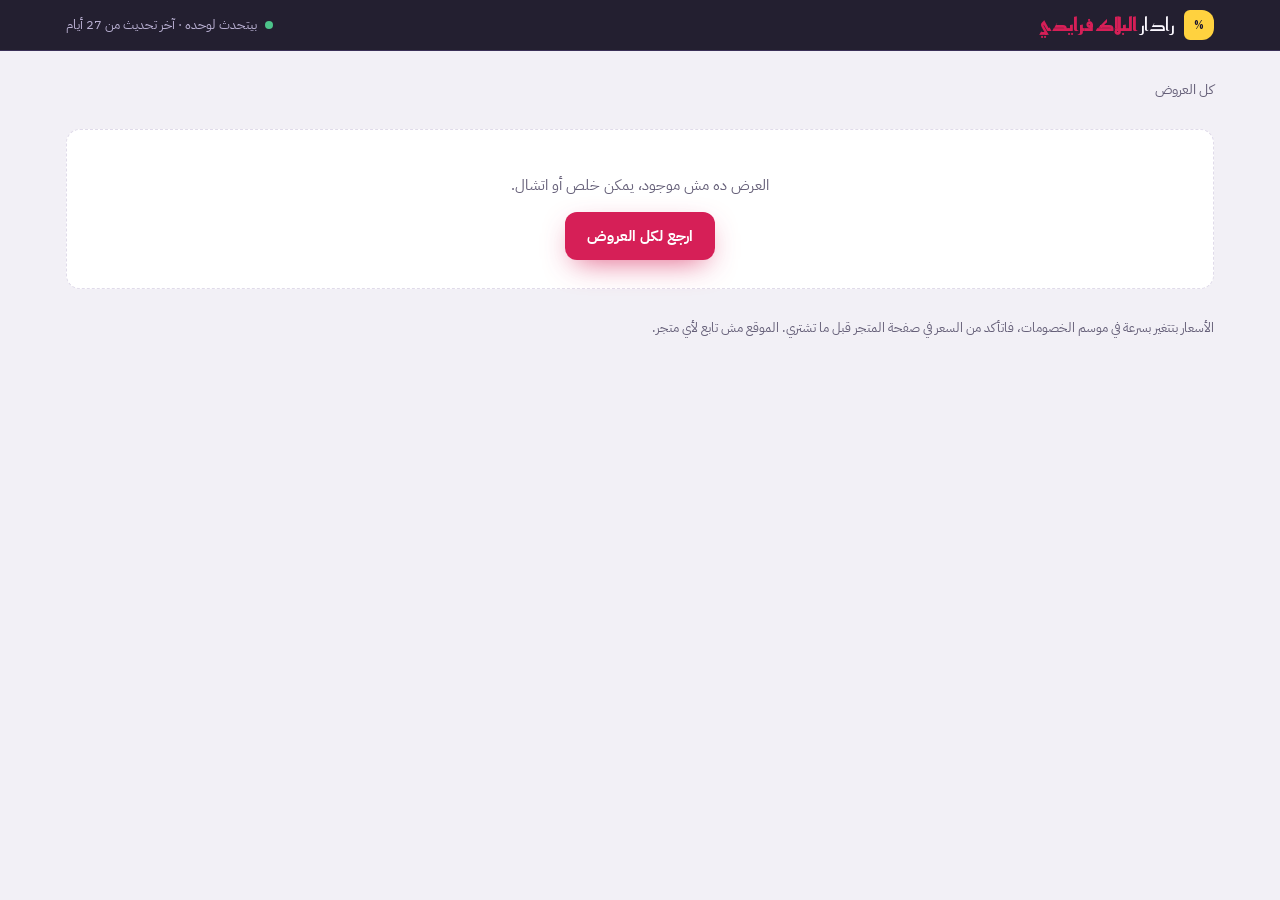
==== product.html @ 1474e01f "Make the site responsive: 2-column cards on phones, swipeable campaigns and filters, sticky buy bar," ====
<!doctype html>
<html lang="ar" dir="rtl">
<head>
<meta charset="utf-8">
<meta name="viewport" content="width=device-width,initial-scale=1,viewport-fit=cover">
<title>تفاصيل العرض | رادار البلاك فرايدي</title>
<meta name="description" content="تفاصيل عرض البلاك فرايدي: السعر قبل وبعد الخصم، والتوفير، ولينك الشراء، وعروض شبهه.">
<meta name="theme-color" content="#120E1F">
<link rel="icon" href="data:image/svg+xml,%3Csvg xmlns='http://www.w3.org/2000/svg' viewBox='0 0 32 32'%3E%3Cpath d='M3 15V5a2 2 0 0 1 2-2h10l14 14-12 12z' fill='%23FFD23F' stroke='%231B1630' stroke-width='2'/%3E%3Ccircle cx='9' cy='9' r='2.5' fill='%231B1630'/%3E%3C/svg%3E">
<link rel="preconnect" href="https://fonts.googleapis.com">
<link rel="preconnect" href="https://fonts.gstatic.com" crossorigin>
<link rel="stylesheet" href="https://fonts.googleapis.com/css2?family=IBM+Plex+Sans+Arabic:wght@400;500;600;700&family=Reem+Kufi:wght@600;700&display=swap">
<link rel="stylesheet" href="assets/style.css">
</head>
<body>
<header class="topbar">
  <div class="in">
    <a class="logo" href="./"><i>%</i><span>رادار <b>البلاك فرايدي</b></span></a>
    <div class="status"><span class="dot" id="dot"></span><span id="statusText">بيحمّل…</span></div>
  </div>
</header>

<main class="wrap">
  <nav class="crumbs" aria-label="مكانك في الموقع" id="crumbs"><a href="./">كل العروض</a></nav>

  <section class="product" id="product" aria-live="polite">
    <div class="gallery"><span class="ph">بيحمّل…</span></div>
    <div class="panel"><div class="pricebox"><p class="dnote">بيحمّل تفاصيل العرض…</p></div></div>
  </section>

  <section style="display:grid;gap:16px" aria-labelledby="recH" id="recWrap" hidden>
    <div class="head"><h2 id="recH">ممكن يعجبك كمان</h2><span id="recNote"></span></div>
    <div class="grid" id="rec"></div>
  </section>

  <footer class="site">الأسعار بتتغير بسرعة في موسم الخصومات، فاتأكد من السعر في صفحة المتجر قبل ما تشتري. الموقع مش تابع لأي متجر.</footer>
</main>

<script src="assets/common.js"></script>
<script>
(function(){
const {CATS,fmt,disc,saving,expired,dayLabel,ago,safeUrl,el,picture,card,loadData,setStatus,recommend}=BFR;
const $=id=>document.getElementById(id);
const id=new URLSearchParams(location.search).get("id")||"";

function toast(msg){const t=el("div","toast",msg);t.setAttribute("role","status");document.body.appendChild(t);setTimeout(()=>t.remove(),2200)}

function notFound(){
  const p=$("product");p.textContent="";p.style.gridTemplateColumns="1fr";
  const box=el("div","empty");
  box.appendChild(el("p",null,"العرض ده مش موجود، يمكن خلص أو اتشال."));
  const a=el("a","btn btn-hot","ارجع لكل العروض");a.href="./";box.appendChild(a);
  p.appendChild(box);
}

function renderProduct(d,all){
  document.title=d.title+" | رادار البلاك فرايدي";
  const crumbs=$("crumbs");crumbs.textContent="";
  const home=el("a",null,"كل العروض");home.href="./";crumbs.appendChild(home);
  crumbs.appendChild(el("span",null,"/"));crumbs.appendChild(el("span",null,CATS[d.category]||"عرض"));
  crumbs.appendChild(el("span",null,"/"));crumbs.appendChild(el("span",null,d.store));

  const p=$("product");p.textContent="";
  const gal=picture(d,"gallery");
  const p0=disc(d);if(p0){const t=el("span","bigtag num","-"+p0+"%");gal.appendChild(t)}
  p.appendChild(gal);

  const panel=el("div","panel");
  const meta=el("div","meta");meta.appendChild(el("span","store",d.store));
  if(CATS[d.category])meta.appendChild(el("span","cat",CATS[d.category]));
  if(expired(d))meta.appendChild(el("span","pill over","العرض خلص"));
  panel.appendChild(meta);
  panel.appendChild(el("h1",null,d.title));

  const box=el("div","pricebox");
  const row=el("div","row num");
  row.appendChild(el("span","price",(d.priceFrom?"من ":"")+fmt(d.price)+" ج.م"));
  if(d.oldPrice>d.price)row.appendChild(el("span","old","بدل "+fmt(d.oldPrice)+" ج.م"));
  box.appendChild(row);
  if(saving(d)){const r2=el("div","row");r2.appendChild(el("span","savebadge num","هتوفّر "+fmt(Math.round(saving(d)))+" ج.م"));const dt=el("span","num","خصم "+p0+"%");dt.style.color="var(--muted)";r2.appendChild(dt);box.appendChild(r2)}
  if(d.endsAt&&!expired(d)){
    const left=Math.ceil((Date.parse(d.endsAt+"T23:59:59+02:00")-Date.now())/86400000);
    box.appendChild(el("div","ends num","⏳ العرض لحد "+dayLabel(d.endsAt)+(left<=3?" · فاضل "+(left<=1?"يوم واحد":left+" أيام"):"")));
  }
  const acts=el("div","actions");
  const u=safeUrl(d.url);
  if(u){const b=el("a","btn btn-hot","اشتري من "+d.store+" ←");b.href=u;b.target="_blank";b.rel="noopener nofollow";acts.appendChild(b)}
  const share=el("button","btn btn-ghost","انسخ لينك العرض");share.type="button";
  share.onclick=async()=>{
    const link=location.href;
    try{if(navigator.share){await navigator.share({title:d.title,url:link});return}}catch(e){if(e&&e.name==="AbortError")return}
    try{await navigator.clipboard.writeText(link);toast("اتنسخ اللينك ✓")}catch(e){toast("انسخ اللينك من شريط العنوان")}
  };
  acts.appendChild(share);box.appendChild(acts);
  panel.appendChild(box);

  // phones: a buy bar sticks to the bottom once the main buy button scrolls out of view
  if(u&&!expired(d)){
    const bar=el("div","buybar");bar.setAttribute("aria-hidden","true");
    const pp=el("div","p num");pp.appendChild(el("b",null,fmt(d.price)+" ج.م"));if(d.oldPrice>d.price)pp.appendChild(el("small",null,fmt(d.oldPrice)+" ج.م"));
    bar.appendChild(pp);
    const bb=el("a","btn btn-hot","اشتري من "+d.store+" ←");bb.href=u;bb.target="_blank";bb.rel="noopener nofollow";bb.tabIndex=-1;bar.appendChild(bb);
    document.body.appendChild(bar);document.body.classList.add("has-buybar");
    const main=acts.querySelector(".btn-hot");
    if("IntersectionObserver" in window&&main)new IntersectionObserver(([e])=>bar.classList.toggle("show",!e.isIntersecting&&e.boundingClientRect.top<0)).observe(main);
  }

  if(d.note){const n=el("div","notebox");n.appendChild(el("strong",null,"ملاحظة: "));n.appendChild(document.createTextNode(d.note));panel.appendChild(n)}

  const facts=el("dl","facts");
  const fact=(k,v)=>{facts.appendChild(el("dt",null,k));facts.appendChild(el("dd",null,v))};
  fact("المتجر",d.store);
  fact("القسم",CATS[d.category]||"—");
  fact("السعر قبل الخصم",d.oldPrice?fmt(d.oldPrice)+" ج.م":"مش مكتوب");
  fact("اتضاف على الرادار",ago(d.addedAt)||"—");
  if(d.endsAt)fact("آخر يوم للعرض",dayLabel(d.endsAt));
  panel.appendChild(facts);
  panel.appendChild(el("p","dnote","السعر ده اللي كان ظاهر على موقع المتجر وقت ما العرض اتسجل. اتأكد منه قبل الدفع."));
  p.appendChild(panel);

  const recs=recommend(d,all,8);
  if(recs.length){
    $("recWrap").hidden=false;
    $("recNote").textContent=CATS[d.category]?"عروض من "+CATS[d.category]+" ومن متاجر تانية":"";
    const g=$("rec");g.textContent="";recs.forEach(r=>g.appendChild(card(r)));
  }
}

(async()=>{
  try{
    const j=await loadData();
    setStatus(j.lastCheck,true);
    const d=j.deals.find(x=>x.id===id);
    if(!d){notFound();return}
    renderProduct(d,j.deals);
  }catch(e){
    setStatus(null,false);
    const p=$("product");p.textContent="";p.appendChild(el("div","empty","التفاصيل ما حمّلتش. اتأكد من النت وافتح الصفحة تاني."));
  }
})();
})();
</script>
</body>
</html>
---- assets/style.css ----
/* Layout: a price-tag board. A loud dark hero with countdown and a rotating spotlight deal, a ticker of top discounts,
   then store campaigns, filters and a paginated grid of tag-shaped deal cards. Product page: image + buy panel, then recommendations. RTL. */
:root{
  --bg:#F2F0F6; --surface:#FFFFFF; --ink:#1B1630; --muted:#666079; --line:#E0DBEA;
  --tag:#FFD23F; --tag-ink:#1B1630; --hot:#D61F57; --ok:#16804F; --soon:#9A5B00; --chip:#ECE8F4;
  --pic:#FFFFFF; --pic-ink:#1B1630;
  /* hero is a deliberate dark band in both themes */
  --hero:#120E1F; --hero-2:#1E1733; --hero-ink:#FBF8FF; --hero-muted:#B9B0D3; --hero-line:#3A3057;
  --display:"Reem Kufi", "IBM Plex Sans Arabic", Tahoma, sans-serif;
  --body:"IBM Plex Sans Arabic", "Segoe UI", Tahoma, sans-serif;
  color-scheme:light;
}
@media (prefers-color-scheme: dark){:root{
  --bg:#13101C; --surface:#1D1929; --ink:#F1EEF8; --muted:#A39DB8; --line:#2F2A42;
  --tag:#F5C518; --tag-ink:#1B1630; --hot:#FF5A85; --ok:#4CC38A; --soon:#E3A845; --chip:#2A2539;
  --pic:#F3F1F7; --pic-ink:#1B1630; --hero:#0C0915; --hero-2:#1A1430; color-scheme:dark}}
*,*::before,*::after{box-sizing:border-box}
html{padding-top:env(safe-area-inset-top,0px);padding-bottom:env(safe-area-inset-bottom,0px);scroll-behavior:smooth}
body{margin:0;background:var(--bg);color:var(--ink);font-family:var(--body);font-size:15px;line-height:1.6}
[hidden]{display:none!important}
.wrap{max-width:1180px;margin:0 auto;padding-left:max(16px,env(safe-area-inset-left,0px));padding-right:max(16px,env(safe-area-inset-right,0px));padding-block:28px 48px;display:grid;gap:28px}
h1,h2,h3{font-family:var(--display);text-wrap:balance;margin:0;line-height:1.25}
h2{font-size:1.3rem}
.num{font-variant-numeric:tabular-nums}
a{color:inherit}
button,input,select{font:inherit;color:inherit}
:focus-visible{outline:2px solid var(--hot);outline-offset:2px;border-radius:6px}
.sr{position:absolute;width:1px;height:1px;overflow:hidden;clip:rect(0 0 0 0);white-space:nowrap}

/* ---------- top bar ---------- */
.topbar{position:sticky;top:env(safe-area-inset-top,0px);z-index:20;background:color-mix(in srgb,var(--hero) 92%,transparent);backdrop-filter:blur(10px);border-bottom:1px solid var(--hero-line);color:var(--hero-ink)}
body::before{content:"";position:fixed;inset:0 0 auto;height:env(safe-area-inset-top,0px);z-index:21;background:var(--hero)}
.topbar .in{max-width:1180px;margin:0 auto;padding-left:max(16px,env(safe-area-inset-left,0px));padding-right:max(16px,env(safe-area-inset-right,0px));padding-block:10px;display:flex;align-items:center;justify-content:space-between;gap:12px}
.logo{display:flex;align-items:center;gap:10px;text-decoration:none;font-family:var(--display);font-size:1.15rem}
.logo i{display:inline-grid;place-items:center;width:30px;height:30px;border-radius:6px 12px 12px 6px;background:var(--tag);color:var(--tag-ink);font-style:normal;font-size:.8rem}
.logo b{color:var(--hot);font-weight:700}
.status{display:flex;align-items:center;gap:8px;font-size:.8rem;color:var(--hero-muted)}
.dot{width:8px;height:8px;border-radius:50%;background:var(--hero-muted);flex:none}
.dot.live{background:#4CC38A;animation:pulse 2s infinite}
@keyframes pulse{0%{box-shadow:0 0 0 0 rgb(76 195 138 / .6)}70%{box-shadow:0 0 0 8px transparent}100%{box-shadow:0 0 0 0 transparent}}

/* ---------- hero ---------- */
.hero{position:relative;overflow:hidden;background:var(--hero);color:var(--hero-ink);isolation:isolate}
.hero::before{content:"";position:absolute;inset:0;z-index:-2;
  background:
    radial-gradient(60% 80% at 85% 10%, rgb(214 31 87 / .45), transparent 60%),
    radial-gradient(45% 60% at 10% 90%, rgb(255 210 63 / .22), transparent 60%),
    linear-gradient(180deg, var(--hero) 0%, var(--hero-2) 100%)}
.hero::after{content:"";position:absolute;inset:0;z-index:-1;opacity:.35;
  background-image:linear-gradient(var(--hero-line) 1px,transparent 1px),linear-gradient(90deg,var(--hero-line) 1px,transparent 1px);
  background-size:44px 44px;mask-image:radial-gradient(70% 70% at 50% 40%,#000,transparent)}
.hero .ghost{position:absolute;z-index:-1;left:-2%;bottom:-8%;font-family:var(--display);font-weight:700;font-size:clamp(9rem,26vw,22rem);line-height:.8;color:transparent;-webkit-text-stroke:2px rgb(255 255 255 / .07);user-select:none;pointer-events:none;direction:ltr}
.hero .in{max-width:1180px;margin:0 auto;padding-left:max(16px,env(safe-area-inset-left,0px));padding-right:max(16px,env(safe-area-inset-right,0px));padding-block:48px 56px;display:grid;grid-template-columns:minmax(0,1.15fr) minmax(0,.85fr);gap:40px;align-items:center}
.kicker{display:inline-flex;align-items:center;gap:8px;background:rgb(255 255 255 / .08);border:1px solid var(--hero-line);border-radius:999px;padding:4px 14px 4px 6px;font-size:.85rem;color:var(--hero-muted);width:fit-content}
.kicker span{background:var(--hot);color:#fff;border-radius:999px;padding:1px 10px;font-weight:700;font-size:.75rem}
.hero h1{font-size:clamp(2.4rem,6.4vw,4.6rem);line-height:1.08;margin-top:16px;letter-spacing:-.01em}
.hero h1 em{font-style:normal;color:var(--tag);position:relative;white-space:nowrap}
.hero h1 em::after{content:"";position:absolute;inset-inline:0;bottom:.06em;height:.16em;background:var(--hot);z-index:-1;border-radius:4px;transform:skewX(-12deg)}
.hero h1 .strike{color:var(--hero-muted);text-decoration:line-through;text-decoration-color:var(--hot);text-decoration-thickness:.09em;font-size:.55em;vertical-align:.35em;margin-inline-start:.2em}
.hero .lede{color:var(--hero-muted);font-size:1.08rem;max-width:52ch;margin:16px 0 0}
.clock{display:flex;gap:10px;margin-top:10px;flex-wrap:wrap}
.clock div{display:grid;justify-items:center;min-width:76px;padding:10px 8px 8px;border-radius:12px;background:rgb(255 255 255 / .06);border:1px solid var(--hero-line);position:relative;overflow:hidden}
.clock div::before{content:"";position:absolute;inset:50% 0 auto;height:1px;background:rgb(0 0 0 / .35)}
.clock b{font-family:var(--display);font-size:2.4rem;line-height:1;color:var(--hero-ink)}
.clock small{font-size:.72rem;color:var(--hero-muted);margin-top:4px}
.clock .sec b{color:var(--tag)}
.clock-label{font-size:.82rem;color:var(--hero-muted);margin-top:22px}
.ctas{display:flex;gap:12px;flex-wrap:wrap;margin-top:26px}
.btn{display:inline-flex;align-items:center;gap:8px;border:0;border-radius:12px;padding:12px 22px;font-weight:700;text-decoration:none;cursor:pointer;transition:transform .15s ease,filter .15s ease}
.btn:hover{transform:translateY(-2px);filter:brightness(1.06)}
.btn-hot{background:var(--hot);color:#fff;box-shadow:0 10px 30px -10px rgb(214 31 87 / .8)}
.btn-tag{background:var(--tag);color:var(--tag-ink)}
.btn-ghost{background:transparent;color:inherit;border:1px solid currentColor}
.stats{display:flex;gap:28px;flex-wrap:wrap;margin-top:30px;padding-top:22px;border-top:1px dashed var(--hero-line)}
.stats div{display:grid}
.stats b{font-family:var(--display);font-size:1.7rem;line-height:1.1;color:var(--hero-ink)}
.stats small{color:var(--hero-muted);font-size:.8rem}

/* spotlight */
.spot{position:relative;display:grid;gap:14px;background:var(--surface);color:var(--ink);border-radius:22px 22px 22px 6px;padding:16px;text-decoration:none;transform:rotate(-2.5deg);box-shadow:0 30px 60px -20px rgb(0 0 0 / .6),0 0 0 1px rgb(255 255 255 / .06);transition:transform .3s ease}
.spot:hover{transform:rotate(0) scale(1.01)}
.spot::before{content:"";position:absolute;top:18px;right:18px;width:14px;height:14px;border-radius:50%;background:var(--hero);box-shadow:inset 0 0 0 3px var(--line)}
.spot .cap{position:absolute;top:-14px;left:22px;background:var(--hot);color:#fff;font-weight:700;font-size:.8rem;border-radius:999px;padding:4px 14px;transform:rotate(2.5deg);box-shadow:0 6px 16px -6px rgb(214 31 87 / .9)}
.spot .pic{aspect-ratio:5/4}
.spot .big{position:absolute;top:28px;left:28px;z-index:1;background:var(--tag);color:var(--tag-ink);font-family:var(--display);font-size:2.2rem;line-height:1;padding:10px 14px;border-radius:6px 16px 16px 6px;box-shadow:0 8px 20px -8px rgb(0 0 0 / .4)}
.spot h3{font-size:1.05rem;font-family:var(--body);font-weight:600;line-height:1.45}
.spot .row{display:flex;justify-content:space-between;align-items:baseline;gap:10px;flex-wrap:wrap}
.spot .price{font-size:1.6rem}
.spot .fade{animation:fadein .5s ease}
@keyframes fadein{from{opacity:0;transform:translateY(6px)}to{opacity:1;transform:none}}
.dots{display:flex;gap:6px;justify-content:center}
.dots button{width:8px;height:8px;border-radius:999px;border:0;padding:0;background:var(--line);cursor:pointer;transition:width .2s}
.dots button[aria-current="true"]{width:22px;background:var(--hot)}

/* ticker */
.ticker{background:var(--tag);color:var(--tag-ink);overflow:hidden;border-block:2px solid var(--tag-ink);direction:ltr}
.ticker .track{display:flex;gap:0;width:max-content;animation:tick 60s linear infinite;direction:ltr}
.ticker:hover .track{animation-play-state:paused}
@keyframes tick{from{transform:translateX(0)}to{transform:translateX(-50%)}}
.ticker a{display:flex;align-items:center;gap:10px;padding:10px 22px;text-decoration:none;white-space:nowrap;font-weight:600;border-inline-end:2px dashed rgb(27 22 48 / .35);direction:rtl}
.ticker img{width:30px;height:30px;object-fit:contain;background:#fff;border-radius:6px;padding:2px}
.ticker b{font-family:var(--display);background:var(--tag-ink);color:var(--tag);border-radius:4px;padding:0 8px;direction:ltr}

/* ---------- campaigns ---------- */
.camps{display:grid;grid-template-columns:repeat(auto-fill,minmax(230px,1fr));gap:12px}
.camp{background:var(--surface);border:1px solid var(--line);border-radius:12px;padding:14px 16px;display:grid;gap:6px;align-content:start}
.camp .row{display:flex;justify-content:space-between;align-items:center;gap:8px}
.camp h3{font-size:1rem}
.camp .dates{font-size:.88rem;color:var(--muted)}
.camp .note{font-size:.85rem;margin:0}
.pill{font-size:.75rem;font-weight:600;padding:2px 10px;border-radius:999px;white-space:nowrap;border:1px solid currentColor}
.pill.live{color:var(--ok)} .pill.soon{color:var(--soon)} .pill.over{color:var(--muted)}
.conf{font-size:.75rem;color:var(--muted)}

/* ---------- filters ---------- */
.bar{display:grid;gap:12px;background:var(--surface);border:1px solid var(--line);border-radius:14px;padding:14px}
.bar .r{display:flex;flex-wrap:wrap;gap:8px;align-items:center}
.bar input[type=search]{flex:1 1 220px;min-width:0;padding:10px 14px;border-radius:10px;border:1px solid var(--line);background:var(--bg)}
.bar select{padding:9px 12px;border-radius:10px;border:1px solid var(--line);background:var(--bg)}
.lbl{font-size:.78rem;color:var(--muted);letter-spacing:.02em;margin-inline-end:4px}
.chip{border:1px solid var(--line);background:var(--chip);border-radius:999px;padding:5px 12px;cursor:pointer;font-size:.88rem}
.chip[aria-pressed="true"]{background:var(--ink);color:var(--bg);border-color:var(--ink)}
.toggle{display:flex;gap:6px;align-items:center;font-size:.88rem;cursor:pointer}

/* ---------- deal cards ---------- */
.head{display:flex;justify-content:space-between;align-items:baseline;gap:12px;flex-wrap:wrap}
.head span{color:var(--muted);font-size:.9rem}
.grid{display:grid;grid-template-columns:repeat(auto-fill,minmax(250px,1fr));gap:14px}
.deal{position:relative;background:var(--surface);border:1px solid var(--line);border-radius:14px;padding:12px 12px 16px;display:grid;gap:10px;grid-template-rows:auto auto 1fr auto auto;min-width:0;transition:transform .2s ease,box-shadow .2s ease,border-color .2s ease}
.deal:hover{transform:translateY(-3px);box-shadow:0 18px 40px -22px rgb(27 22 48 / .45);border-color:color-mix(in srgb,var(--hot) 40%,var(--line))}
.deal.flash{animation:flash 2.4s ease-out}
@keyframes flash{0%{border-color:var(--hot);box-shadow:0 0 0 3px rgb(214 31 87 / .35)}100%{}}
.deal > :not(.pic):not(.tag){padding-inline:4px}
.pic{display:grid;place-items:center;aspect-ratio:4/3;max-width:100%;background:var(--pic);border-radius:10px;overflow:hidden;text-decoration:none}
.pic img{width:100%;height:100%;object-fit:contain;padding:10px;transition:transform .3s ease}
.deal:hover .pic img{transform:scale(1.05)}
.pic .ph{font-family:var(--display);font-size:1.6rem;color:var(--pic-ink);opacity:.5}
.meta{display:flex;gap:6px;flex-wrap:wrap;align-items:center}
.store{font-weight:700;font-size:.85rem}
.cat{font-size:.75rem;color:var(--muted);background:var(--chip);border-radius:6px;padding:1px 8px;text-decoration:none}
.new{font-size:.72rem;font-weight:700;color:var(--hot)}
.tag{position:absolute;top:22px;left:22px;z-index:1;box-shadow:0 1px 3px rgb(0 0 0 / .15);background:var(--tag);color:var(--tag-ink);font-family:var(--display);font-size:1.1rem;padding:4px 10px 4px 12px;border-radius:10px 4px 4px 10px;display:flex;align-items:center;gap:6px}
.tag::after{content:"";width:7px;height:7px;border-radius:50%;background:var(--surface)}
.title{margin:0;font-weight:600;font-size:.98rem;line-height:1.5;overflow-wrap:anywhere;font-family:var(--body)}
.title a{text-decoration:none}
.title a::after{content:"";position:absolute;inset:0;border-radius:14px}
.prices{display:flex;flex-wrap:wrap;gap:4px 10px;align-items:baseline}
.price{font-size:1.45rem;font-weight:700}
.old{color:var(--muted);text-decoration:line-through;font-size:.9rem}
.save{width:100%;font-size:.82rem;color:var(--ok);font-weight:600}
.dnote{font-size:.82rem;color:var(--muted);margin:0}
.foot{display:flex;justify-content:space-between;align-items:center;gap:8px;border-top:1px dashed var(--line);padding-top:10px;font-size:.8rem;color:var(--muted)}
.go{position:relative;z-index:2;background:var(--hot);color:#fff;text-decoration:none;font-weight:600;padding:6px 14px;border-radius:8px;font-size:.85rem;white-space:nowrap}
.go:hover{filter:brightness(1.08)}
.go.alt{background:var(--chip);color:var(--ink)}
.empty{background:var(--surface);border:1px dashed var(--line);border-radius:14px;padding:28px;text-align:center;color:var(--muted);grid-column:1/-1}

/* ---------- pagination ---------- */
.pager{display:flex;justify-content:center;align-items:center;gap:6px;flex-wrap:wrap}
.pager button{min-width:40px;height:40px;padding:0 12px;border-radius:10px;border:1px solid var(--line);background:var(--surface);cursor:pointer;font-weight:600}
.pager button:hover:not(:disabled){border-color:var(--hot);color:var(--hot)}
.pager button[aria-current="page"]{background:var(--ink);color:var(--bg);border-color:var(--ink)}
.pager button:disabled{opacity:.4;cursor:default}
.pager .gap{color:var(--muted);padding:0 4px}
.pager-info{text-align:center;color:var(--muted);font-size:.85rem}

/* ---------- product page ---------- */
.crumbs{display:flex;gap:8px;flex-wrap:wrap;font-size:.85rem;color:var(--muted)}
.crumbs a{text-decoration:none}
.crumbs a:hover{color:var(--hot)}
.product{display:grid;grid-template-columns:minmax(0,1fr) minmax(0,1fr);gap:28px;align-items:start}
.gallery{position:relative;background:var(--pic);border-radius:20px;border:1px solid var(--line);aspect-ratio:1/1;max-width:100%;display:grid;place-items:center;overflow:hidden}
.gallery img{width:100%;height:100%;object-fit:contain;padding:28px}
.gallery .ph{font-family:var(--display);font-size:2.4rem;color:var(--pic-ink);opacity:.4}
.gallery .bigtag{position:absolute;top:18px;left:18px;background:var(--tag);color:var(--tag-ink);font-family:var(--display);font-size:2rem;line-height:1;padding:10px 16px;border-radius:16px 6px 6px 16px;direction:ltr}
.panel{display:grid;gap:16px;min-width:0}
.panel h1{font-family:var(--body);font-weight:700;font-size:clamp(1.3rem,2.6vw,1.75rem);line-height:1.45;overflow-wrap:anywhere}
.pricebox{background:var(--surface);border:1px solid var(--line);border-radius:16px;padding:18px;display:grid;gap:10px}
.pricebox .price{font-size:2.4rem;font-family:var(--display);line-height:1.1}
.pricebox .row{display:flex;gap:12px;align-items:baseline;flex-wrap:wrap}
.savebadge{background:color-mix(in srgb,var(--ok) 14%,transparent);color:var(--ok);font-weight:700;border-radius:999px;padding:3px 12px;font-size:.88rem}
.ends{display:flex;gap:8px;align-items:center;font-size:.9rem;color:var(--soon);font-weight:600}
.actions{display:flex;gap:10px;flex-wrap:wrap}
.facts{display:grid;grid-template-columns:auto 1fr;gap:8px 16px;margin:0;background:var(--surface);border:1px solid var(--line);border-radius:16px;padding:16px 18px;font-size:.92rem}
.facts dt{color:var(--muted)}
.facts dd{margin:0;font-weight:600;min-width:0;overflow-wrap:anywhere}
.notebox{background:color-mix(in srgb,var(--tag) 22%,var(--surface));border-radius:12px;padding:12px 16px;font-size:.92rem}
.toast{position:fixed;bottom:calc(20px + env(safe-area-inset-bottom,0px));left:50%;transform:translateX(-50%);background:var(--ink);color:var(--bg);padding:10px 18px;border-radius:10px;font-size:.9rem;z-index:30}

footer.site{color:var(--muted);font-size:.82rem;max-width:75ch}

/* mobile buy bar (product page) — only shown on phones */
.buybar{display:none}

/* ---------- responsive ---------- */
/* large screens: a bit more room for the grid */
@media (min-width:1400px){
  .wrap,.topbar .in,.hero .in{max-width:1320px}
  .grid{grid-template-columns:repeat(auto-fill,minmax(270px,1fr))}
}

/* tablets and small laptops */
@media (max-width:1024px){
  .hero .in{gap:28px}
  .hero h1{font-size:clamp(2.2rem,6vw,3.6rem)}
  .grid{grid-template-columns:repeat(auto-fill,minmax(220px,1fr))}
}

/* tablets portrait: hero stacks */
@media (max-width:860px){
  .hero .in{grid-template-columns:1fr;padding-block:36px 44px;gap:34px}
  .spot{transform:rotate(-1.5deg);max-width:440px;justify-self:center;width:100%}
  .spot + .dots{max-width:440px;margin-inline:auto}
  .clock div{min-width:64px}
  .clock b{font-size:2rem}
  .product{grid-template-columns:1fr}
  .gallery{aspect-ratio:4/3;max-height:60vh;width:100%}
  .camps{grid-template-columns:repeat(2,minmax(0,1fr))}
}

/* phones */
@media (max-width:640px){
  body{font-size:14px}
  .wrap{gap:22px;padding-block:20px 36px}
  h2{font-size:1.15rem}
  .topbar .in{padding-block:8px}
  .logo{font-size:1rem}
  .logo i{width:26px;height:26px}

  /* hero */
  .hero .in{padding-block:26px 34px;gap:28px}
  .kicker{font-size:.78rem}
  .hero h1{font-size:clamp(2rem,10vw,2.6rem);margin-top:12px}
  .hero .lede{font-size:.98rem}
  .clock{gap:8px}
  .clock div{min-width:0;flex:1;padding:8px 4px 6px}
  .clock b{font-size:1.7rem}
  .ctas{gap:10px}
  .ctas .btn{flex:1 1 140px;justify-content:center;padding:12px 14px}
  .stats{display:grid;grid-template-columns:repeat(2,minmax(0,1fr));gap:14px 16px}
  .stats b{font-size:1.4rem}
  .spot{padding:12px;transform:rotate(-1deg)}
  .spot .big{font-size:1.6rem;top:22px;left:22px;padding:8px 12px}
  .spot .price{font-size:1.35rem}
  .ticker a{padding:8px 16px;font-size:.85rem}
  .ticker img{width:26px;height:26px}

  /* campaigns: swipe sideways instead of a tall stack */
  .camps{display:flex;overflow-x:auto;scroll-snap-type:x mandatory;gap:10px;padding-bottom:6px;margin-inline:calc(-1 * max(16px,env(safe-area-inset-right,0px))) calc(-1 * max(16px,env(safe-area-inset-left,0px)));padding-inline:max(16px,env(safe-area-inset-right,0px)) max(16px,env(safe-area-inset-left,0px));scrollbar-width:none}
  .camps::-webkit-scrollbar{display:none}
  .camp{flex:0 0 82%;scroll-snap-align:start}

  /* filters: chips swipe sideways in one row */
  .bar{padding:12px;gap:10px}
  .bar input[type=search]{flex:1 1 100%}
  .bar select{flex:1 1 auto}
  #storeChips,#catChips{flex-wrap:nowrap;overflow-x:auto;scrollbar-width:none;margin-inline:-12px;padding-inline:12px}
  #storeChips::-webkit-scrollbar,#catChips::-webkit-scrollbar{display:none}
  .chip,.lbl{flex:none}

  /* deals: two compact cards per row */
  .grid{grid-template-columns:repeat(2,minmax(0,1fr));gap:10px}
  .deal{padding:8px 8px 10px;gap:6px;border-radius:12px}
  .deal > :not(.pic):not(.tag){padding-inline:2px}
  .pic{aspect-ratio:1/1;border-radius:8px}
  .pic img{padding:6px}
  .tag{top:14px;left:14px;font-size:.85rem;padding:2px 8px;border-radius:8px 3px 3px 8px}
  .tag::after{display:none}
  .meta{gap:4px}
  .store{font-size:.75rem}
  .cat{font-size:.68rem;padding:0 6px}
  .new{font-size:.66rem}
  .title{font-size:.84rem;line-height:1.45}
  .prices{gap:2px 6px}
  .price{font-size:1.08rem}
  .old{font-size:.76rem}
  .save{font-size:.72rem}
  .dnote{font-size:.72rem;line-height:1.4}
  .foot{flex-direction:column;align-items:stretch;gap:6px;padding-top:8px}
  .foot > span{display:none}
  .go{text-align:center;padding:6px 8px;font-size:.78rem;white-space:normal}

  /* pagination: arrows only */
  .pager{gap:4px}
  .pager button{min-width:36px;height:36px;padding:0 8px}
  .pager .txt{display:none}

  /* product page */
  .crumbs{font-size:.8rem}
  .gallery{aspect-ratio:1/1;max-height:none;border-radius:16px}
  .gallery img{padding:16px}
  .gallery .bigtag{font-size:1.5rem;padding:8px 12px;top:12px;left:12px}
  .pricebox{padding:14px}
  .pricebox .price{font-size:2rem}
  .actions .btn{flex:1 1 100%;justify-content:center}
  .facts{font-size:.86rem;padding:14px}
  .buybar{display:flex;position:fixed;inset:auto 0 0;z-index:25;align-items:center;justify-content:space-between;gap:12px;background:var(--surface);border-top:1px solid var(--line);box-shadow:0 -10px 30px -15px rgb(0 0 0 / .35);padding:10px max(16px,env(safe-area-inset-right,0px)) calc(10px + env(safe-area-inset-bottom,0px)) max(16px,env(safe-area-inset-left,0px));transform:translateY(110%);transition:transform .25s ease}
  .buybar.show{transform:none}
  .buybar .p{display:grid;line-height:1.25;min-width:0}
  .buybar .p b{font-family:var(--display);font-size:1.3rem}
  .buybar .p small{color:var(--muted);text-decoration:line-through;font-size:.78rem}
  .buybar .btn{padding:10px 16px;flex:none}
  body.has-buybar{padding-bottom:76px}
}

/* very small phones */
@media (max-width:360px){
  .grid{gap:8px}
  .title{font-size:.8rem}
  .price{font-size:1rem}
  .clock small{font-size:.65rem}
  .hero h1{font-size:1.85rem}
}
@media (max-width:420px){
  .status span:last-child{display:none}
}
@media (prefers-reduced-motion:reduce){*{animation:none!important;transition:none!important}html{scroll-behavior:auto}}
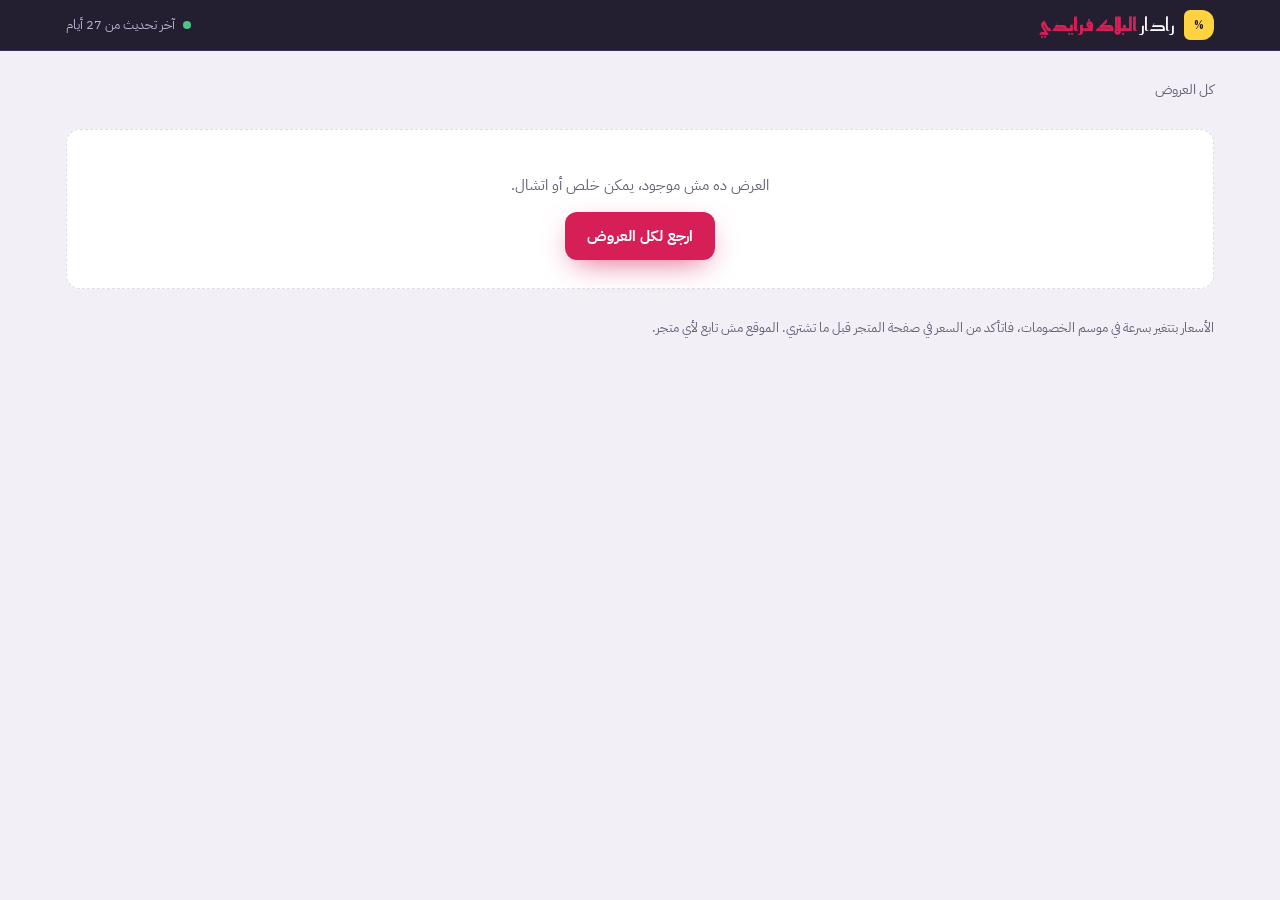
==== commit e7b1bb98: "Version asset links so browsers pick up changes right away Co-Authored-By: Claude Opus 5.5 <noreply@" ====
--- a/product.html
+++ b/product.html
@@ -10,7 +10,7 @@
 <link rel="preconnect" href="https://fonts.googleapis.com">
 <link rel="preconnect" href="https://fonts.gstatic.com" crossorigin>
 <link rel="stylesheet" href="https://fonts.googleapis.com/css2?family=IBM+Plex+Sans+Arabic:wght@400;500;600;700&family=Reem+Kufi:wght@600;700&display=swap">
-<link rel="stylesheet" href="assets/style.css">
+<link rel="stylesheet" href="assets/style.css?v=3">
 </head>
 <body>
 <header class="topbar">
@@ -36,7 +36,7 @@
   <footer class="site">الأسعار بتتغير بسرعة في موسم الخصومات، فاتأكد من السعر في صفحة المتجر قبل ما تشتري. الموقع مش تابع لأي متجر.</footer>
 </main>
 
-<script src="assets/common.js"></script>
+<script src="assets/common.js?v=3"></script>
 <script>
 (function(){
 const {CATS,fmt,disc,saving,expired,dayLabel,ago,safeUrl,el,picture,card,loadData,setStatus,recommend}=BFR;
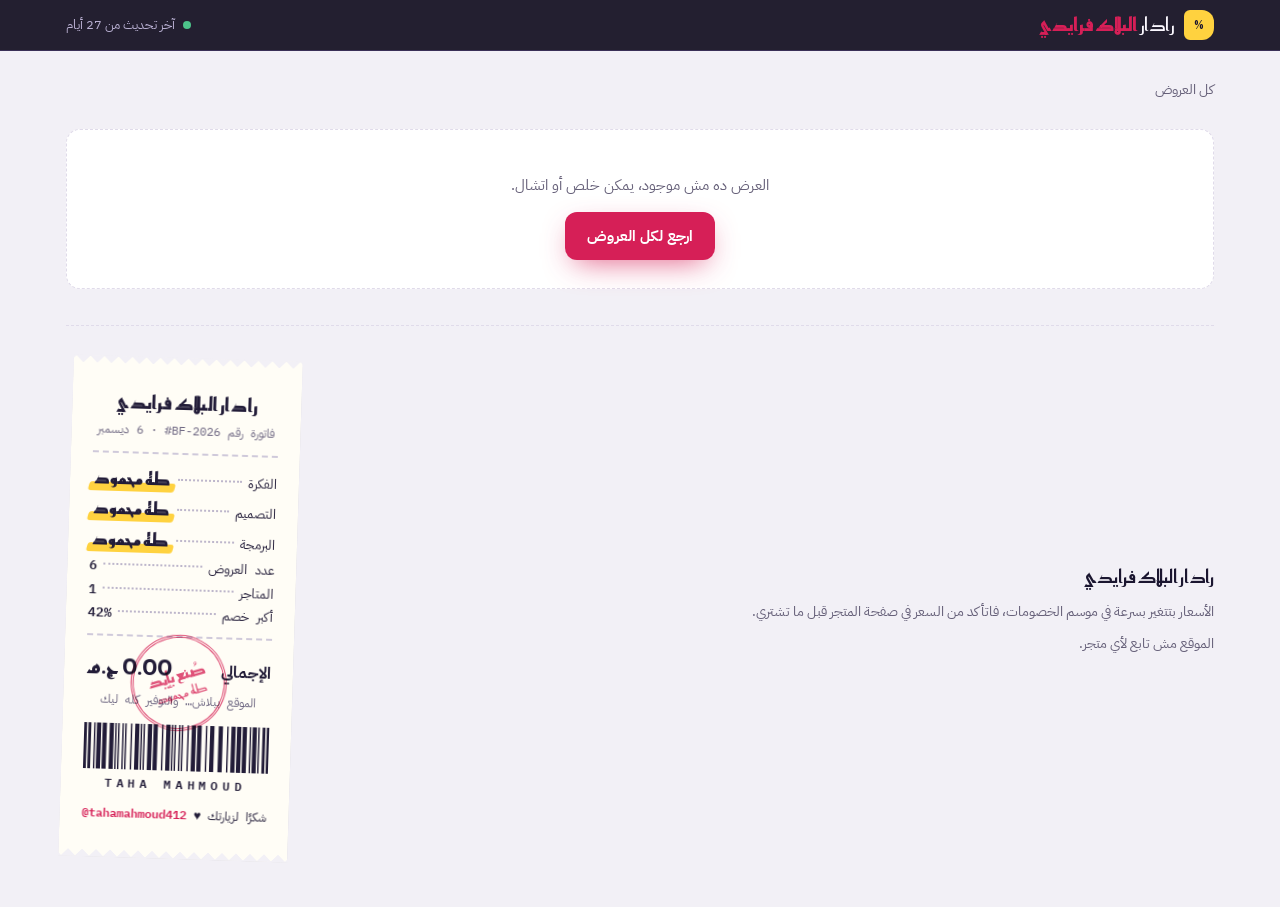
==== commit 6cd4529a: "Add receipt-style credit footer signed by Taha Mahmoud Co-Authored-By: Claude Opus 5.5 <noreply@anth" ====
--- a/product.html
+++ b/product.html
@@ -5,12 +5,13 @@
 <meta name="viewport" content="width=device-width,initial-scale=1,viewport-fit=cover">
 <title>تفاصيل العرض | رادار البلاك فرايدي</title>
 <meta name="description" content="تفاصيل عرض البلاك فرايدي: السعر قبل وبعد الخصم، والتوفير، ولينك الشراء، وعروض شبهه.">
+<meta name="author" content="طه محمود (Taha Mahmoud)">
 <meta name="theme-color" content="#120E1F">
 <link rel="icon" href="data:image/svg+xml,%3Csvg xmlns='http://www.w3.org/2000/svg' viewBox='0 0 32 32'%3E%3Cpath d='M3 15V5a2 2 0 0 1 2-2h10l14 14-12 12z' fill='%23FFD23F' stroke='%231B1630' stroke-width='2'/%3E%3Ccircle cx='9' cy='9' r='2.5' fill='%231B1630'/%3E%3C/svg%3E">
 <link rel="preconnect" href="https://fonts.googleapis.com">
 <link rel="preconnect" href="https://fonts.gstatic.com" crossorigin>
-<link rel="stylesheet" href="https://fonts.googleapis.com/css2?family=IBM+Plex+Sans+Arabic:wght@400;500;600;700&family=Reem+Kufi:wght@600;700&display=swap">
-<link rel="stylesheet" href="assets/style.css?v=3">
+<link rel="stylesheet" href="https://fonts.googleapis.com/css2?family=IBM+Plex+Mono:wght@400;600&family=IBM+Plex+Sans+Arabic:wght@400;500;600;700&family=Reem+Kufi:wght@600;700&display=swap">
+<link rel="stylesheet" href="assets/style.css?v=4">
 </head>
 <body>
 <header class="topbar">
@@ -33,10 +34,17 @@
     <div class="grid" id="rec"></div>
   </section>
 
-  <footer class="site">الأسعار بتتغير بسرعة في موسم الخصومات، فاتأكد من السعر في صفحة المتجر قبل ما تشتري. الموقع مش تابع لأي متجر.</footer>
+  <footer class="site-foot">
+    <div class="disclaimer">
+      <strong>رادار البلاك فرايدي</strong>
+      <p style="margin:0">الأسعار بتتغير بسرعة في موسم الخصومات، فاتأكد من السعر في صفحة المتجر قبل ما تشتري.</p>
+      <p style="margin:0">الموقع مش تابع لأي متجر.</p>
+    </div>
+    <div id="credit"></div>
+  </footer>
 </main>
 
-<script src="assets/common.js?v=3"></script>
+<script src="assets/common.js?v=4"></script>
 <script>
 (function(){
 const {CATS,fmt,disc,saving,expired,dayLabel,ago,safeUrl,el,picture,card,loadData,setStatus,recommend}=BFR;
@@ -129,7 +137,7 @@
 (async()=>{
   try{
     const j=await loadData();
-    setStatus(j.lastCheck,true);
+    setStatus(j.lastCheck,true);BFR.creditFrom(j.deals);
     const d=j.deals.find(x=>x.id===id);
     if(!d){notFound();return}
     renderProduct(d,j.deals);
--- a/assets/style.css
+++ b/assets/style.css
@@ -189,6 +189,48 @@
 
 footer.site{color:var(--muted);font-size:.82rem;max-width:75ch}
 
+/* ---------- footer + receipt credit ---------- */
+.site-foot{display:grid;grid-template-columns:minmax(0,1fr) auto;gap:36px;align-items:center;border-top:1px dashed var(--line);padding-top:32px;margin-top:8px}
+.site-foot .disclaimer{color:var(--muted);font-size:.85rem;max-width:58ch;margin:0;display:grid;gap:10px}
+.site-foot .disclaimer strong{color:var(--ink);font-family:var(--display);font-size:1.15rem;font-weight:600}
+.receipt{--paper:#FFFDF6;--rink:#221C38;--rmuted:#6E6782;
+  position:relative;width:min(340px,100%);justify-self:end;background:var(--paper);color:var(--rink);
+  font-family:"IBM Plex Mono","IBM Plex Sans Arabic",monospace;font-size:.82rem;line-height:1.7;
+  padding:30px 22px 34px;transform:rotate(1.8deg);transition:transform .35s ease;filter:drop-shadow(0 18px 24px rgb(0 0 0 / .22));
+  -webkit-mask:conic-gradient(from -45deg at bottom,#0000,#000 1deg 89deg,#0000 90deg) 50% 100%/14px 51% repeat-x,conic-gradient(from 135deg at top,#0000,#000 1deg 89deg,#0000 90deg) 50% 0/14px 51% repeat-x;
+          mask:conic-gradient(from -45deg at bottom,#0000,#000 1deg 89deg,#0000 90deg) 50% 100%/14px 51% repeat-x,conic-gradient(from 135deg at top,#0000,#000 1deg 89deg,#0000 90deg) 50% 0/14px 51% repeat-x}
+.receipt:hover{transform:rotate(0) translateY(-4px)}
+.receipt .rh{text-align:center;display:grid;gap:2px;margin-bottom:12px}
+.receipt .rh b{font-family:var(--display);font-size:1.15rem;letter-spacing:.01em}
+.receipt .rh small{color:var(--rmuted);font-size:.72rem}
+.receipt hr{border:0;border-top:2px dashed #CFC9DA;margin:10px 0}
+.receipt .ln{display:flex;align-items:baseline;gap:6px}
+.receipt .ln .k{white-space:nowrap}
+.receipt .ln .fill{flex:1;min-width:12px;border-bottom:2px dotted #BDB6CB;transform:translateY(-5px)}
+.receipt .ln .v{white-space:nowrap;font-weight:600}
+.receipt .ln .nm{font-family:var(--display);font-size:1.12rem;font-weight:700;position:relative;padding-inline:2px;z-index:0}
+.receipt .ln .nm::after{content:"";position:absolute;inset:auto -3px .15em;height:.5em;background:#FFD23F;z-index:-1;transform:skewX(-14deg);border-radius:3px}
+.receipt .total{display:flex;justify-content:space-between;align-items:baseline;font-weight:700;font-size:1rem;margin-top:4px}
+.receipt .total b{font-family:var(--display);font-size:1.5rem}
+.receipt .tnote{color:var(--rmuted);font-size:.72rem;text-align:center;margin:2px 0 0}
+.receipt .bars{display:block;width:100%;height:46px;margin-top:14px}
+.receipt .bars rect{fill:var(--rink)}
+.receipt .spell{direction:ltr;text-align:center;letter-spacing:.42em;font-size:.72rem;font-weight:600;margin-top:4px}
+.receipt .thanks{text-align:center;margin-top:10px;font-size:.78rem}
+.receipt .thanks a{color:#D61F57;text-decoration:none;font-weight:600;direction:ltr;display:inline-block}
+.receipt .thanks a:hover{text-decoration:underline}
+.stamp{position:absolute;bottom:128px;right:calc(50% - 48px);width:96px;height:96px;border-radius:50%;border:3px double #D61F57;color:#D61F57;display:grid;place-items:center;text-align:center;
+  font-family:var(--display);font-size:.78rem;line-height:1.25;transform:rotate(-18deg);opacity:.78;mix-blend-mode:multiply;pointer-events:none}
+.stamp b{display:block;font-size:1.05rem}
+@media (max-width:860px){
+  .site-foot{grid-template-columns:1fr;gap:28px}
+  .receipt{justify-self:center}
+}
+@media (max-width:640px){
+  .receipt{transform:rotate(1deg);font-size:.78rem;padding-inline:18px}
+  .stamp{width:84px;height:84px;bottom:124px;right:calc(50% - 42px)}
+}
+
 /* mobile buy bar (product page) — only shown on phones */
 .buybar{display:none}
 
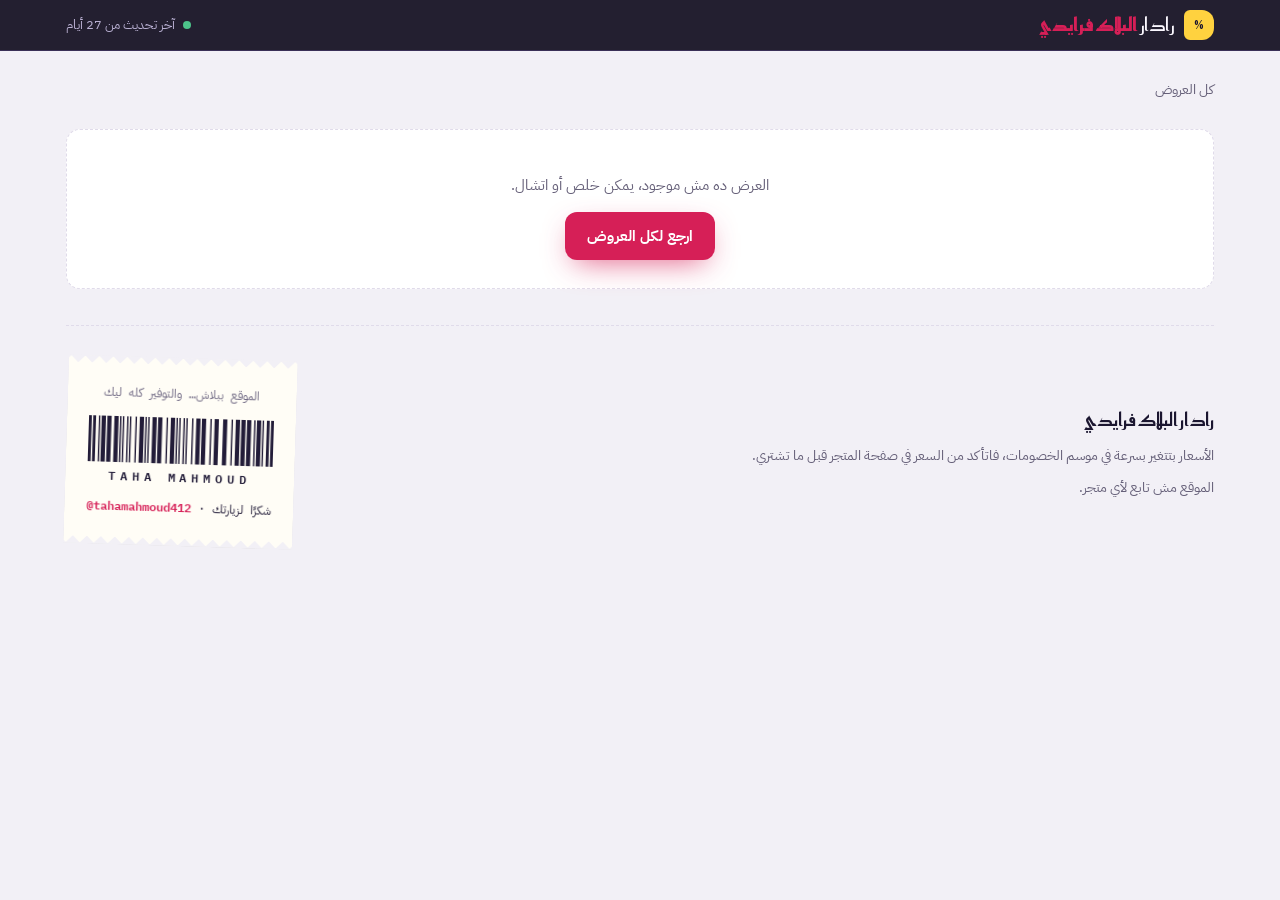
==== commit dd7f9fc8: "Trim credit receipt to the barcode part and drop the heart Co-Authored-By: Claude Opus 5.5 <noreply@" ====
--- a/product.html
+++ b/product.html
@@ -11,7 +11,7 @@
 <link rel="preconnect" href="https://fonts.googleapis.com">
 <link rel="preconnect" href="https://fonts.gstatic.com" crossorigin>
 <link rel="stylesheet" href="https://fonts.googleapis.com/css2?family=IBM+Plex+Mono:wght@400;600&family=IBM+Plex+Sans+Arabic:wght@400;500;600;700&family=Reem+Kufi:wght@600;700&display=swap">
-<link rel="stylesheet" href="assets/style.css?v=4">
+<link rel="stylesheet" href="assets/style.css?v=5">
 </head>
 <body>
 <header class="topbar">
@@ -44,7 +44,7 @@
   </footer>
 </main>
 
-<script src="assets/common.js?v=4"></script>
+<script src="assets/common.js?v=5"></script>
 <script>
 (function(){
 const {CATS,fmt,disc,saving,expired,dayLabel,ago,safeUrl,el,picture,card,loadData,setStatus,recommend}=BFR;
--- a/assets/style.css
+++ b/assets/style.css
@@ -196,7 +196,7 @@
 .receipt{--paper:#FFFDF6;--rink:#221C38;--rmuted:#6E6782;
   position:relative;width:min(340px,100%);justify-self:end;background:var(--paper);color:var(--rink);
   font-family:"IBM Plex Mono","IBM Plex Sans Arabic",monospace;font-size:.82rem;line-height:1.7;
-  padding:30px 22px 34px;transform:rotate(1.8deg);transition:transform .35s ease;filter:drop-shadow(0 18px 24px rgb(0 0 0 / .22));
+  padding:24px 22px 28px;transform:rotate(1.8deg);transition:transform .35s ease;filter:drop-shadow(0 18px 24px rgb(0 0 0 / .22));
   -webkit-mask:conic-gradient(from -45deg at bottom,#0000,#000 1deg 89deg,#0000 90deg) 50% 100%/14px 51% repeat-x,conic-gradient(from 135deg at top,#0000,#000 1deg 89deg,#0000 90deg) 50% 0/14px 51% repeat-x;
           mask:conic-gradient(from -45deg at bottom,#0000,#000 1deg 89deg,#0000 90deg) 50% 100%/14px 51% repeat-x,conic-gradient(from 135deg at top,#0000,#000 1deg 89deg,#0000 90deg) 50% 0/14px 51% repeat-x}
 .receipt:hover{transform:rotate(0) translateY(-4px)}
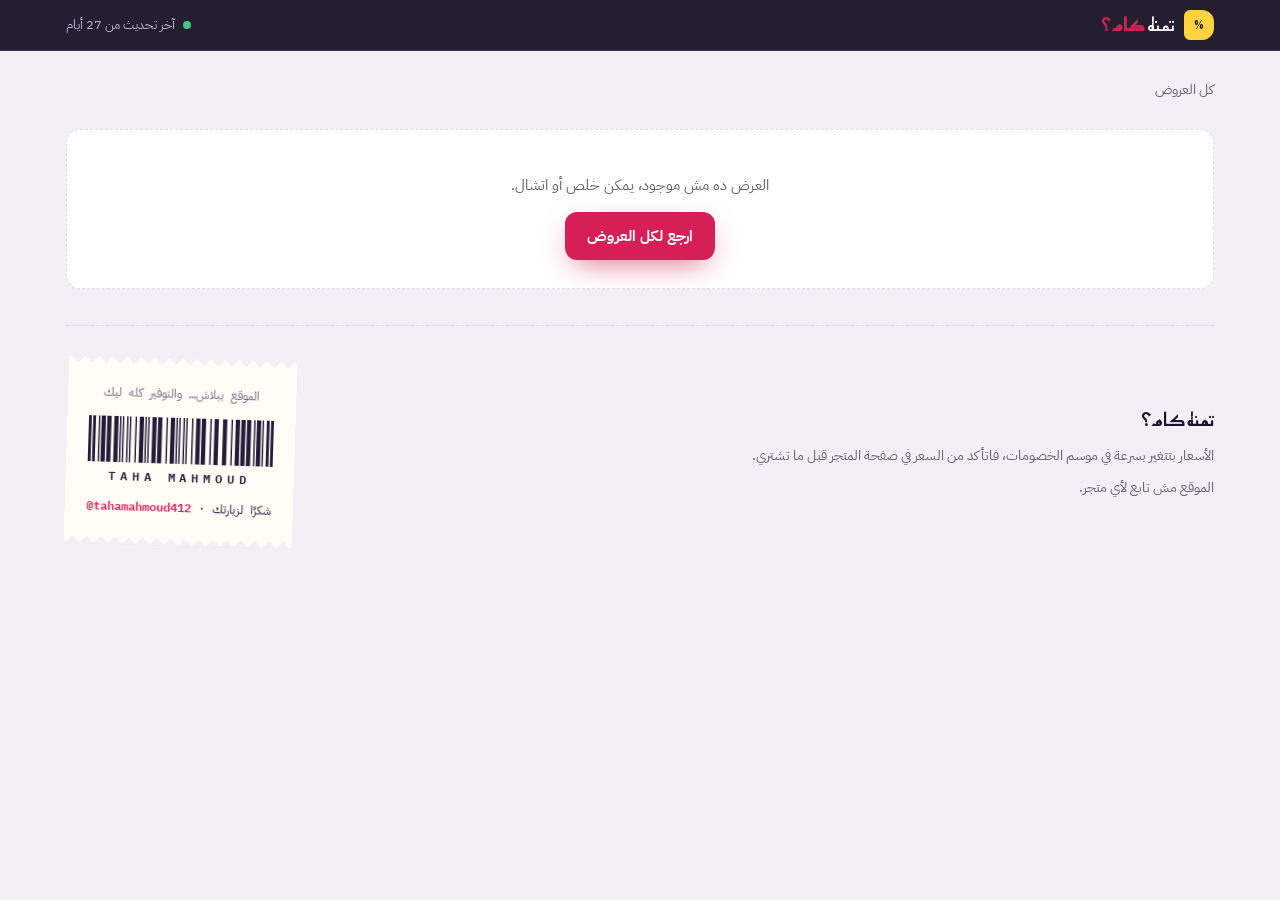
==== commit 90047896: "Rename the site to "تمنه كام؟" Update the logo, page titles, share title and footer on both pages, n" ====
--- a/product.html
+++ b/product.html
@@ -3,7 +3,7 @@
 <head>
 <meta charset="utf-8">
 <meta name="viewport" content="width=device-width,initial-scale=1,viewport-fit=cover">
-<title>تفاصيل العرض | رادار البلاك فرايدي</title>
+<title>تفاصيل العرض | تمنه كام؟</title>
 <meta name="description" content="تفاصيل عرض البلاك فرايدي: السعر قبل وبعد الخصم، والتوفير، ولينك الشراء، وعروض شبهه.">
 <meta name="author" content="طه محمود (Taha Mahmoud)">
 <meta name="theme-color" content="#120E1F">
@@ -11,12 +11,12 @@
 <link rel="preconnect" href="https://fonts.googleapis.com">
 <link rel="preconnect" href="https://fonts.gstatic.com" crossorigin>
 <link rel="stylesheet" href="https://fonts.googleapis.com/css2?family=IBM+Plex+Mono:wght@400;600&family=IBM+Plex+Sans+Arabic:wght@400;500;600;700&family=Reem+Kufi:wght@600;700&display=swap">
-<link rel="stylesheet" href="assets/style.css?v=5">
+<link rel="stylesheet" href="assets/style.css?v=6">
 </head>
 <body>
 <header class="topbar">
   <div class="in">
-    <a class="logo" href="./"><i>%</i><span>رادار <b>البلاك فرايدي</b></span></a>
+    <a class="logo" href="./"><i>%</i><span>تمنه <b>كام؟</b></span></a>
     <div class="status"><span class="dot" id="dot"></span><span id="statusText">بيحمّل…</span></div>
   </div>
 </header>
@@ -36,7 +36,7 @@
 
   <footer class="site-foot">
     <div class="disclaimer">
-      <strong>رادار البلاك فرايدي</strong>
+      <strong>تمنه كام؟</strong>
       <p style="margin:0">الأسعار بتتغير بسرعة في موسم الخصومات، فاتأكد من السعر في صفحة المتجر قبل ما تشتري.</p>
       <p style="margin:0">الموقع مش تابع لأي متجر.</p>
     </div>
@@ -44,7 +44,7 @@
   </footer>
 </main>
 
-<script src="assets/common.js?v=5"></script>
+<script src="assets/common.js?v=6"></script>
 <script>
 (function(){
 const {CATS,fmt,disc,saving,expired,dayLabel,ago,safeUrl,el,picture,card,loadData,setStatus,recommend}=BFR;
@@ -62,7 +62,7 @@
 }
 
 function renderProduct(d,all){
-  document.title=d.title+" | رادار البلاك فرايدي";
+  document.title=d.title+" | تمنه كام؟";
   const crumbs=$("crumbs");crumbs.textContent="";
   const home=el("a",null,"كل العروض");home.href="./";crumbs.appendChild(home);
   crumbs.appendChild(el("span",null,"/"));crumbs.appendChild(el("span",null,CATS[d.category]||"عرض"));
@@ -120,7 +120,7 @@
   fact("المتجر",d.store);
   fact("القسم",CATS[d.category]||"—");
   fact("السعر قبل الخصم",d.oldPrice?fmt(d.oldPrice)+" ج.م":"مش مكتوب");
-  fact("اتضاف على الرادار",ago(d.addedAt)||"—");
+  fact("اتضاف على الموقع",ago(d.addedAt)||"—");
   if(d.endsAt)fact("آخر يوم للعرض",dayLabel(d.endsAt));
   panel.appendChild(facts);
   panel.appendChild(el("p","dnote","السعر ده اللي كان ظاهر على موقع المتجر وقت ما العرض اتسجل. اتأكد منه قبل الدفع."));
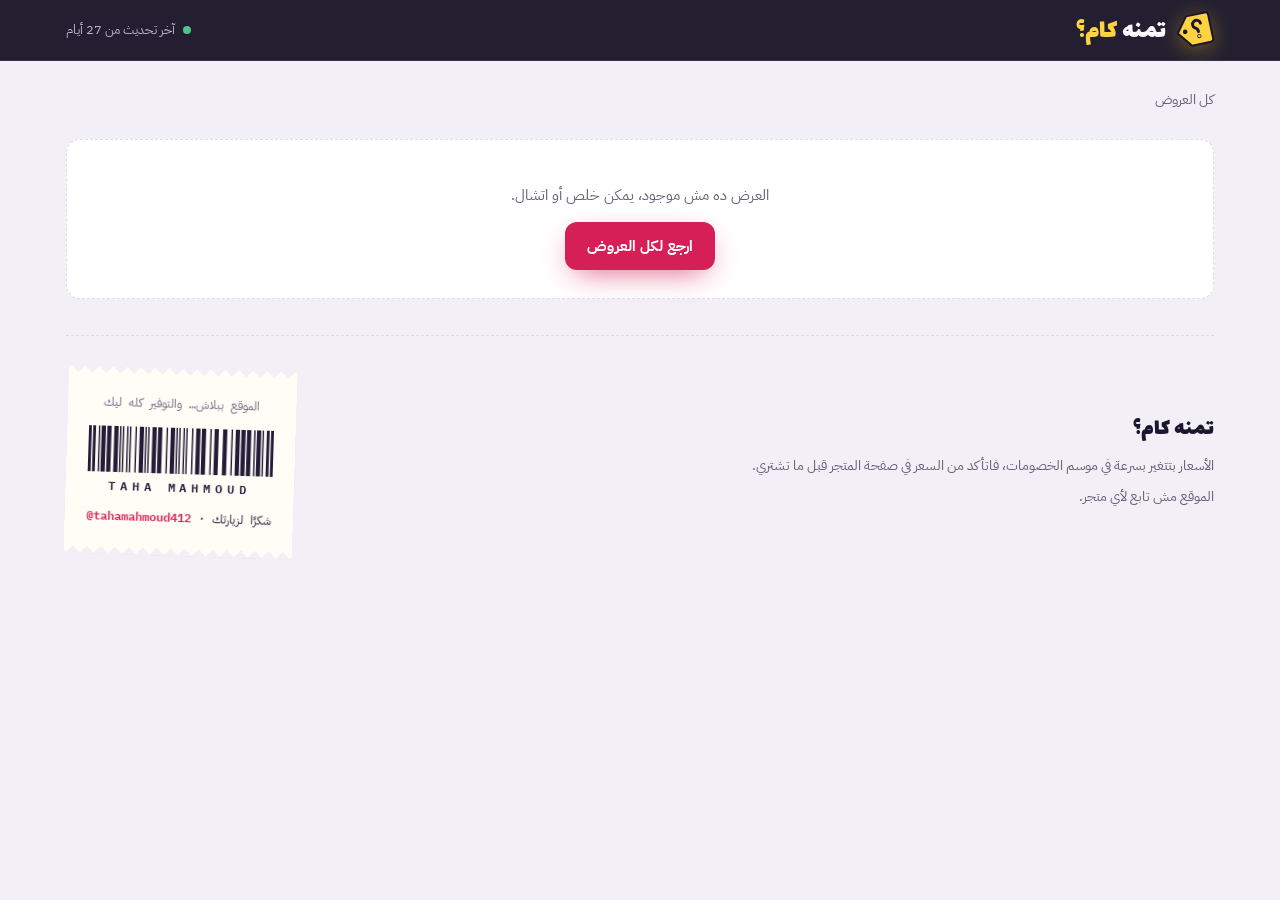
==== commit d23cc17d: "Add a price-tag logo and a bolder, clearer wordmark Replace the % box with a tilted yellow price tag" ====
--- a/product.html
+++ b/product.html
@@ -7,16 +7,16 @@
 <meta name="description" content="تفاصيل عرض البلاك فرايدي: السعر قبل وبعد الخصم، والتوفير، ولينك الشراء، وعروض شبهه.">
 <meta name="author" content="طه محمود (Taha Mahmoud)">
 <meta name="theme-color" content="#120E1F">
-<link rel="icon" href="data:image/svg+xml,%3Csvg xmlns='http://www.w3.org/2000/svg' viewBox='0 0 32 32'%3E%3Cpath d='M3 15V5a2 2 0 0 1 2-2h10l14 14-12 12z' fill='%23FFD23F' stroke='%231B1630' stroke-width='2'/%3E%3Ccircle cx='9' cy='9' r='2.5' fill='%231B1630'/%3E%3C/svg%3E">
+<link rel="icon" type="image/svg+xml" href="assets/logo.svg?v=7">
 <link rel="preconnect" href="https://fonts.googleapis.com">
 <link rel="preconnect" href="https://fonts.gstatic.com" crossorigin>
-<link rel="stylesheet" href="https://fonts.googleapis.com/css2?family=IBM+Plex+Mono:wght@400;600&family=IBM+Plex+Sans+Arabic:wght@400;500;600;700&family=Reem+Kufi:wght@600;700&display=swap">
-<link rel="stylesheet" href="assets/style.css?v=6">
+<link rel="stylesheet" href="https://fonts.googleapis.com/css2?family=IBM+Plex+Mono:wght@400;600&family=IBM+Plex+Sans+Arabic:wght@400;500;600;700&family=Lalezar&family=Reem+Kufi:wght@600;700&display=swap">
+<link rel="stylesheet" href="assets/style.css?v=7">
 </head>
 <body>
 <header class="topbar">
   <div class="in">
-    <a class="logo" href="./"><i>%</i><span>تمنه <b>كام؟</b></span></a>
+    <a class="logo" href="./"><svg class="mark" viewBox="0 0 40 40" aria-hidden="true"><g transform="rotate(-12 20 20)"><path d="M15 5h19a3 3 0 0 1 3 3v24a3 3 0 0 1-3 3H15L3.5 20z" fill="var(--tag)" stroke="var(--tag-ink)" stroke-width="2" stroke-linejoin="round"/><circle cx="11" cy="20" r="2.3" fill="var(--tag-ink)"/><g transform="translate(48 0) scale(-1 1)" fill="none" stroke="var(--tag-ink)" stroke-width="3" stroke-linecap="round" stroke-linejoin="round"><path d="M20.3 14.6a4 4 0 1 1 6.2 3.6c-1.6.9-2.5 1.8-2.5 3.6v.6"/><circle cx="24" cy="27" r=".4" stroke-width="3.4"/></g></g></svg><span>تمنه <b>كام؟</b></span></a>
     <div class="status"><span class="dot" id="dot"></span><span id="statusText">بيحمّل…</span></div>
   </div>
 </header>
@@ -44,7 +44,7 @@
   </footer>
 </main>
 
-<script src="assets/common.js?v=6"></script>
+<script src="assets/common.js?v=7"></script>
 <script>
 (function(){
 const {CATS,fmt,disc,saving,expired,dayLabel,ago,safeUrl,el,picture,card,loadData,setStatus,recommend}=BFR;
--- a/assets/style.css
+++ b/assets/style.css
@@ -7,6 +7,7 @@
   /* hero is a deliberate dark band in both themes */
   --hero:#120E1F; --hero-2:#1E1733; --hero-ink:#FBF8FF; --hero-muted:#B9B0D3; --hero-line:#3A3057;
   --display:"Reem Kufi", "IBM Plex Sans Arabic", Tahoma, sans-serif;
+  --brand:"Lalezar", "Reem Kufi", "IBM Plex Sans Arabic", Tahoma, sans-serif;
   --body:"IBM Plex Sans Arabic", "Segoe UI", Tahoma, sans-serif;
   color-scheme:light;
 }
@@ -31,9 +32,11 @@
 .topbar{position:sticky;top:env(safe-area-inset-top,0px);z-index:20;background:color-mix(in srgb,var(--hero) 92%,transparent);backdrop-filter:blur(10px);border-bottom:1px solid var(--hero-line);color:var(--hero-ink)}
 body::before{content:"";position:fixed;inset:0 0 auto;height:env(safe-area-inset-top,0px);z-index:21;background:var(--hero)}
 .topbar .in{max-width:1180px;margin:0 auto;padding-left:max(16px,env(safe-area-inset-left,0px));padding-right:max(16px,env(safe-area-inset-right,0px));padding-block:10px;display:flex;align-items:center;justify-content:space-between;gap:12px}
-.logo{display:flex;align-items:center;gap:10px;text-decoration:none;font-family:var(--display);font-size:1.15rem}
-.logo i{display:inline-grid;place-items:center;width:30px;height:30px;border-radius:6px 12px 12px 6px;background:var(--tag);color:var(--tag-ink);font-style:normal;font-size:.8rem}
-.logo b{color:var(--hot);font-weight:700}
+.logo{display:flex;align-items:center;gap:8px;text-decoration:none;color:inherit;font-family:var(--brand);font-weight:400;font-size:1.7rem;line-height:1;letter-spacing:0}
+.logo span{padding-top:.12em}
+.logo .mark{width:40px;height:40px;flex:none;filter:drop-shadow(0 4px 10px rgb(245 197 24 / .35));transition:transform .25s ease}
+.logo:hover .mark{transform:rotate(-8deg) scale(1.06)}
+.logo b{color:var(--tag);font-weight:400}
 .status{display:flex;align-items:center;gap:8px;font-size:.8rem;color:var(--hero-muted)}
 .dot{width:8px;height:8px;border-radius:50%;background:var(--hero-muted);flex:none}
 .dot.live{background:#4CC38A;animation:pulse 2s infinite}
@@ -192,7 +195,7 @@
 /* ---------- footer + receipt credit ---------- */
 .site-foot{display:grid;grid-template-columns:minmax(0,1fr) auto;gap:36px;align-items:center;border-top:1px dashed var(--line);padding-top:32px;margin-top:8px}
 .site-foot .disclaimer{color:var(--muted);font-size:.85rem;max-width:58ch;margin:0;display:grid;gap:10px}
-.site-foot .disclaimer strong{color:var(--ink);font-family:var(--display);font-size:1.15rem;font-weight:600}
+.site-foot .disclaimer strong{color:var(--ink);font-family:var(--brand);font-size:1.5rem;font-weight:400;line-height:1.2}
 .receipt{--paper:#FFFDF6;--rink:#221C38;--rmuted:#6E6782;
   position:relative;width:min(340px,100%);justify-self:end;background:var(--paper);color:var(--rink);
   font-family:"IBM Plex Mono","IBM Plex Sans Arabic",monospace;font-size:.82rem;line-height:1.7;
@@ -266,8 +269,8 @@
   .wrap{gap:22px;padding-block:20px 36px}
   h2{font-size:1.15rem}
   .topbar .in{padding-block:8px}
-  .logo{font-size:1rem}
-  .logo i{width:26px;height:26px}
+  .logo{font-size:1.4rem}
+  .logo .mark{width:34px;height:34px}
 
   /* hero */
   .hero .in{padding-block:26px 34px;gap:28px}
